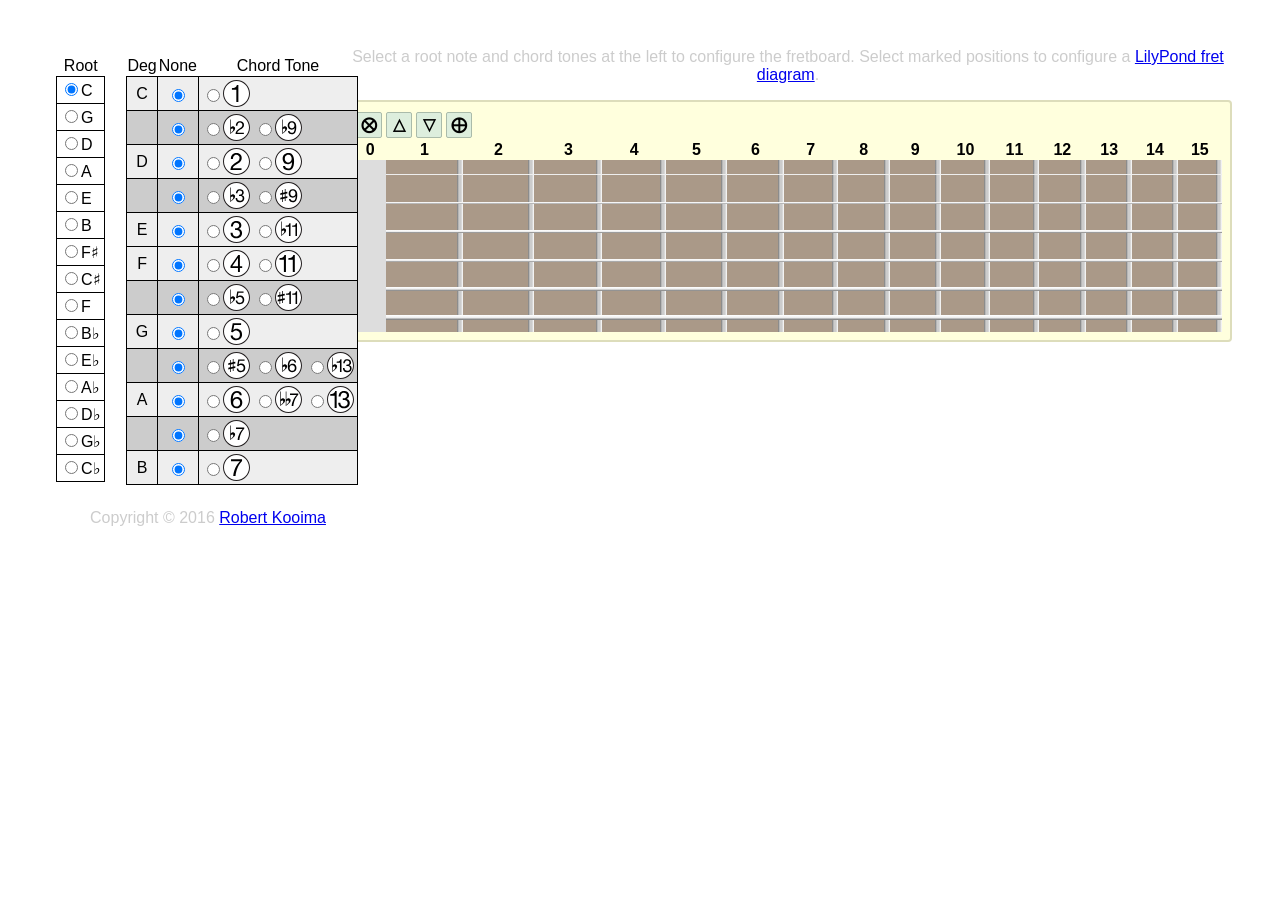
==== chord.html @ e57bc482 "Feature complete for now" ====
<html>
	<head>
		<style>
			.center {
				margin: 0 auto;
			}
			.hidden {
				display: none;
			}
			body {
				margin: 3em;
				font-family: Arial;
			}

			#configuration {
				position: fixed;
				width: 25%;
			}
			#content {
				margin-left: 25%;
				width: 75%;
			}

			span.control {
				display: inline-block;
				border-radius: 2px;
				border: 1px solid #ABA;
				background: #DED;
				width: 1.5em;
				line-height: 1.5em;
				text-align: center;
				vertical-align: middle;
				cursor: pointer;
				margin: 2px;
				font-weight: bold;
			}
			span.control:hover {
				background: #DFD;
			}
			div.item {
				margin-top: 1em;
				margin-bottom: 1em;
				padding: 8px;
			}
			div.unselected {
				border: 2px solid white;
				border-radius: 4px;
			}
			div.unselected:hover {
				background: #FFE;
			}
			div.selected {
				border: 2px solid #DDB;
				border-radius: 4px;
				background: #FFD;
			}

			/* Rote selection menu */

			table.rootmenu {
				display: inline-block;
				vertical-align: top;
				border-collapse: collapse;
				margin: 0.5em;
			}
			table.rootmenu th {
				font-weight: normal;
			}

			table.rootmenu td {
				border: 1px solid black;
				padding: 3px;
			}

			/* Tone selection menu */

			table.tonemenu {
				display: inline-block;
				vertical-align: top;
				border-collapse: collapse;
				margin: 0.5em;
			}
			table.tonemenu th {
				font-weight: normal;
			}

			table.tonemenu tr:nth-child(2),
			table.tonemenu tr:nth-child(4),
			table.tonemenu tr:nth-child(6),
			table.tonemenu tr:nth-child(7),
			table.tonemenu tr:nth-child(9),
			table.tonemenu tr:nth-child(11),
			table.tonemenu tr:nth-child(13) {
				background-color: #EEE;
			}
			table.tonemenu tr:nth-child(3),
			table.tonemenu tr:nth-child(5),
			table.tonemenu tr:nth-child(8),
			table.tonemenu tr:nth-child(10),
			table.tonemenu tr:nth-child(12) {
				background-color: #CCC;
			}
			table.tonemenu td:first-child {
				text-align: center;
			}
			table.tonemenu td:nth-child(2) {
				text-align: center;
			}
			table.tonemenu td {
				border: 1px solid black;
				padding: 3px;
			}
			table.tonemenu input {
				vertical-align: middle;
			}
			table.tonemenu img {
				vertical-align: middle;
			}

			table.equal {
				table-layout: fixed;
				width: 100%;
			}
			table.equal td {
				border: 1px solid black;
				width: 2%;
				text-align: left;
				vertical-align: top;
			}
			table.equal input {
				vertical-align: middle;
			}
			table.equal img {
				vertical-align: middle;
			}
			table.fretboard {
				border-collapse: collapse;
			}
			table.fretboard tbody {
				background-color: #A98;
			}
			table.fretboard td.s0 { background-image: linear-gradient(to bottom, transparent, transparent 47%, #FFF 47%, #EEE 50%, #777 53%, transparent 53%), linear-gradient(to left, #FFF 0px, #CCC 2px, #CCC 4px, #777 6px, transparent 6px) }
			table.fretboard td.s1 { background-image: linear-gradient(to bottom, transparent, transparent 46%, #FFF 46%, #EEE 50%, #777 54%, transparent 54%), linear-gradient(to left, #FFF 0px, #CCC 2px, #CCC 4px, #777 6px, transparent 6px) }
			table.fretboard td.s2 { background-image: linear-gradient(to bottom, transparent, transparent 45%, #FFF 45%, #EEE 50%, #777 55%, transparent 55%), linear-gradient(to left, #FFF 0px, #CCC 2px, #CCC 4px, #777 6px, transparent 6px) }
			table.fretboard td.s3 { background-image: linear-gradient(to bottom, transparent, transparent 44%, #FFF 44%, #EEE 50%, #777 56%, transparent 56%), linear-gradient(to left, #FFF 0px, #CCC 2px, #CCC 4px, #777 6px, transparent 6px) }
			table.fretboard td.s4 { background-image: linear-gradient(to bottom, transparent, transparent 43%, #FFF 43%, #EEE 50%, #777 57%, transparent 57%), linear-gradient(to left, #FFF 0px, #CCC 2px, #CCC 4px, #777 6px, transparent 6px) }
			table.fretboard td.s5 { background-image: linear-gradient(to bottom, transparent, transparent 42%, #FFF 42%, #EEE 50%, #777 58%, transparent 58%), linear-gradient(to left, #FFF 0px, #CCC 2px, #CCC 4px, #777 6px, transparent 6px) }
			table.fretboard td.f00 { width: 0.5%; background-color: #DDD; background-image: none; }
			table.fretboard td.f01 { width: 4.7193% }
			table.fretboard td.f02 { width: 4.4544% }
			table.fretboard td.f03 { width: 4.2044% }
			table.fretboard td.f04 { width: 3.9685% }
			table.fretboard td.f05 { width: 3.7457% }
			table.fretboard td.f06 { width: 3.5355% }
			table.fretboard td.f07 { width: 3.3370% }
			table.fretboard td.f08 { width: 3.1498% }
			table.fretboard td.f09 { width: 2.9730% }
			table.fretboard td.f10 { width: 2.8061% }
			table.fretboard td.f11 { width: 2.6486% }
			table.fretboard td.f12 { width: 2.5000% }
			table.fretboard td.f13 { width: 2.3596% }
			table.fretboard td.f14 { width: 2.2272% }
			table.fretboard td.f15 { width: 2.1022% }
			table.fretboard div {
				float: right;
				min-width:  20pt;
				min-height: 20pt;
				text-align: center;
				vertical-align: center;
			}
			table.fretboard div.t1   { background-image: url("img/t1.svg");   }
			table.fretboard div.t2f  { background-image: url("img/t2f.svg");  }
			table.fretboard div.t2   { background-image: url("img/t2.svg");   }
			table.fretboard div.t3f  { background-image: url("img/t3f.svg");  }
			table.fretboard div.t3   { background-image: url("img/t3.svg");   }
			table.fretboard div.t4   { background-image: url("img/t4.svg");   }
			table.fretboard div.t5f  { background-image: url("img/t5f.svg");  }
			table.fretboard div.t5   { background-image: url("img/t5.svg");   }
			table.fretboard div.t5s  { background-image: url("img/t5s.svg");  }
			table.fretboard div.t6f  { background-image: url("img/t6f.svg");  }
			table.fretboard div.t6   { background-image: url("img/t6.svg");   }
			table.fretboard div.t7ff { background-image: url("img/t7ff.svg"); }
			table.fretboard div.t7f  { background-image: url("img/t7f.svg");  }
			table.fretboard div.t7   { background-image: url("img/t7.svg");   }
			table.fretboard div.t9f  { background-image: url("img/t9f.svg");  }
			table.fretboard div.t9   { background-image: url("img/t9.svg");   }
			table.fretboard div.t9s  { background-image: url("img/t9s.svg");  }
			table.fretboard div.t11f { background-image: url("img/t11f.svg"); }
			table.fretboard div.t11  { background-image: url("img/t11.svg");  }
			table.fretboard div.t11s { background-image: url("img/t11s.svg"); }
			table.fretboard div.t13f { background-image: url("img/t13f.svg"); }
			table.fretboard div.t13  { background-image: url("img/t13.svg");  }

			table.fretboard div.marked { content: url("img/mark.svg"); }

			.diagram {
				font-family: monospace;
				font-size: 100%;
				color: #888;
				margin-left: 1em;
			}
			.note {
				text-align: center;
				color: #CCC;
			}
		</style>
	</head>
	<body onload="init()">
		<div id="configuration">
			<table class="rootmenu">
				<tr><th>Root</th></tr>
				<tr><td><input type="radio" id="c"  onchange="changeRoot('c' )" name="root" checked>C</td></tr>
				<tr><td><input type="radio" id="g"  onchange="changeRoot('g' )" name="root">G</td></tr>
				<tr><td><input type="radio" id="d"  onchange="changeRoot('d' )" name="root">D</td></tr>
				<tr><td><input type="radio" id="a"  onchange="changeRoot('a' )" name="root">A</td></tr>
				<tr><td><input type="radio" id="e"  onchange="changeRoot('e' )" name="root">E</td></tr>
				<tr><td><input type="radio" id="b"  onchange="changeRoot('b' )" name="root">B</td></tr>
				<tr><td><input type="radio" id="fs" onchange="changeRoot('fs')" name="root">F&sharp;</td></tr>
				<tr><td><input type="radio" id="cs" onchange="changeRoot('cs')" name="root">C&sharp;</td></tr>
				<tr><td><input type="radio" id="f"  onchange="changeRoot('f' )" name="root">F</td></tr>
				<tr><td><input type="radio" id="bf" onchange="changeRoot('bf')" name="root">B&flat;</td></tr>
				<tr><td><input type="radio" id="ef" onchange="changeRoot('ef')" name="root">E&flat;</td></tr>
				<tr><td><input type="radio" id="af" onchange="changeRoot('af')" name="root">A&flat;</td></tr>
				<tr><td><input type="radio" id="df" onchange="changeRoot('df')" name="root">D&flat;</td></tr>
				<tr><td><input type="radio" id="gf" onchange="changeRoot('gf')" name="root">G&flat;</td></tr>
				<tr><td><input type="radio" id="cf" onchange="changeRoot('cf')" name="root">C&flat;</td></tr>
			</table>
			<table class="tonemenu">
				<tr>
					<th>Deg</th>
					<th>None</th>
					<th>Chord Tone</th>
				</tr>
				<tr>
					<td id="degree1">C</td>
					<td>
						<span><input type="radio" id="n0"   onchange="changeTone(0, undefined)" name="tone0" checked></span>
					</td>
					<td>
						<span><input type="radio" id="t1"   onchange="changeTone(0, 't1'   )" name="tone0"><img src="img/t1.svg"></span>
					</td>
				</tr>
				<tr>
					<td></td>
					<td>
						<span><input type="radio" id="n1"   onchange="changeTone(1, undefined)" name="tone1" checked></span>
					</td>
					<td>
						<span><input type="radio" id="t2f"  onchange="changeTone(1, 't2f'  )" name="tone1"><img src="img/t2f.svg"></span>
						<span><input type="radio" id="t9f"  onchange="changeTone(1, 't9f'  )" name="tone1"><img src="img/t9f.svg"></span>
					</td>
				</tr>
				<tr>
					<td id="degree2">D</td>
					<td>
						<span><input type="radio" id="n2"   onchange="changeTone(2, undefined)" name="tone2" checked></span>
					</td>
					<td>
						<span><input type="radio" id="t2"   onchange="changeTone(2, 't2'   )" name="tone2"><img src="img/t2.svg"></span>
						<span><input type="radio" id="t9"   onchange="changeTone(2, 't9'   )" name="tone2"><img src="img/t9.svg"></span>
					</td>
				</tr>
				<tr>
					<td></td>
					<td>
						<span><input type="radio" id="n3"   onchange="changeTone(3, undefined)" name="tone3" checked></span>
					</td>
					<td>
						<span><input type="radio" id="t3f"  onchange="changeTone(3, 't3f'  )" name="tone3"><img src="img/t3f.svg"></span>
						<span><input type="radio" id="t9s"  onchange="changeTone(3, 't9s'  )" name="tone3"><img src="img/t9s.svg"></span>
					</td>
				</tr>
				<tr>
					<td id="degree3">E</td>
					<td>
						<span><input type="radio" id="n4"   onchange="changeTone(4, undefined)" name="tone4" checked></span>
					</td>
					<td>
						<span><input type="radio" id="t3"   onchange="changeTone(4, 't3'   )" name="tone4"><img src="img/t3.svg"></span>
						<span><input type="radio" id="t11f" onchange="changeTone(4, 't11f' )" name="tone4"><img src="img/t11f.svg"></span>
					</td>
				</tr>
				<tr>
					<td id="degree4">F</td>
					<td>
						<span><input type="radio" id="n5"   onchange="changeTone(5, undefined)" name="tone5" checked></span>
					</td>
					<td>
						<span><input type="radio" id="t4"   onchange="changeTone(5, 't4'   )" name="tone5"><img src="img/t4.svg"></span>
						<span><input type="radio" id="t11"  onchange="changeTone(5, 't11'  )" name="tone5"><img src="img/t11.svg"></span>
					</td>
				</tr>
				<tr>
					<td></td>
					<td>
						<span><input type="radio" id="n6"   onchange="changeTone(6, undefined)" name="tone6" checked></span>
					</td>
					<td>
						<span><input type="radio" id="t5f"  onchange="changeTone(6, 't5f'  )" name="tone6"><img src="img/t5f.svg"></span>
						<span><input type="radio" id="t11s" onchange="changeTone(6, 't11s' )" name="tone6"><img src="img/t11s.svg"></span>
					</td>
				</tr>
				<tr>
					<td id="degree5">G</td>
					<td>
						<span><input type="radio" id="n7"   onchange="changeTone(7, undefined)" name="tone7" checked></span>
					</td>
					<td>
						<span><input type="radio" id="t5"   onchange="changeTone(7, 't5'   )" name="tone7"><img src="img/t5.svg"></span>
					</td>
				</tr>
				<tr>
					<td></td>
					<td>
						<span><input type="radio" id="n8"   onchange="changeTone(8, undefined)" name="tone8" checked></span>
					</td>
					<td>
						<span><input type="radio" id="t5s"  onchange="changeTone(8, 't5s'  )" name="tone8"><img src="img/t5s.svg"></span>
						<span><input type="radio" id="t6f"  onchange="changeTone(8, 't6f'  )" name="tone8"><img src="img/t6f.svg"></span>
						<span><input type="radio" id="t13f" onchange="changeTone(8, 't13f' )" name="tone8"><img src="img/t13f.svg"></span>
					</td>
				</tr>
				<tr>
					<td id="degree6">A</td>
					<td>
						<span><input type="radio" id="n9"   onchange="changeTone(9, undefined)" name="tone9" checked></span>
					</td>
					<td>
						<span><input type="radio" id="t6"   onchange="changeTone(9, 't6'   )" name="tone9"><img src="img/t6.svg"></span>
						<span><input type="radio" id="t7ff" onchange="changeTone(9, 't7ff' )" name="tone9"><img src="img/t7ff.svg"></span>
						<span><input type="radio" id="t13"  onchange="changeTone(9, 't13'  )" name="tone9"><img src="img/t13.svg"></span>
					</td>
				</tr>
				<tr>
					<td></td>
					<td>
						<span><input type="radio" id="n10"  onchange="changeTone(10, undefined)" name="tone10" checked></span>
					</td>
					<td>
						<span><input type="radio" id="t7f"  onchange="changeTone(10, 't7f'  )" name="tone10"><img src="img/t7f.svg"></span>
					</td>
				</tr>
				<tr>
					<td id="degree7">B</td>
					<td>
						<span><input type="radio" id="n11"  onchange="changeTone(11, undefined)" name="tone11" checked></span>
					</td>
					<td>
						<span><input type="radio" id="t7"   onchange="changeTone(11, 't7'   )" name="tone11"><img src="img/t7.svg"></span>
					</td>
				</tr>
			</table>
			<p class="note">Copyright &copy; 2016 <a href="http://kooima.net">Robert Kooima</a></p>
		</div>
		<div id="content">
			<p class="note">Select a root note and chord tones at the left to configure the fretboard. Select marked positions to configure a <a href="http://lilypond.org/doc/v2.19/Documentation/notation/common-notation-for-fretted-strings#fret-diagram-markups">LilyPond fret diagram</a>.</p>
		</div>

		<script>

			var currentFretboard = undefined;

			var pitch = {
				'cf' : 11, 'c' :  0, 'cs' :  1,
				'df' :  1, 'd' :  2, 'ds' :  3,
				'ef' :  3, 'e' :  4, 'es' :  5,
				'ff' :  4, 'f' :  5, 'fs' :  6,
				'gf' :  6, 'g' :  7, 'gs' :  8,
				'af' :  8, 'a' :  9, 'as' : 10,
				'bf' : 10, 'b' : 11, 'bs' : 12,
			};

			var html = {
				'cf' : "C&flat;",
				'c'  : "C",
				'cs' : "C&sharp;",
				'df' : "D&flat;",
				'd'  : "D",
				'ds' : "D&sharp;",
				'ef' : "E&flat;",
				'e'  : "E",
				'es' : "E&sharp;",
				'ff' : "F&flat;",
				'f'  : "F",
				'fs' : "F&sharp;",
				'gf' : "G&flat;",
				'g'  : "G",
				'gs' : "G&sharp;",
				'af' : "A&flat;",
				'a'  : "A",
				'as' : "A&sharp;",
				'bf' : "B&flat;",
				'b'  : "B",
				'bs' : "B&sharp;",
			};

			var key = {
				'c'  : [ 'c',  'd',  'e',  'f',  'g',  'a',  'b'  ],

				'g'  : [ 'g',  'a',  'b',  'c',  'd',  'e',  'fs' ],
				'd'  : [ 'd',  'e',  'fs', 'g',  'a',  'b',  'cs' ],
				'a'  : [ 'a',  'b',  'cs', 'd',  'e',  'fs', 'gs' ],
				'e'  : [ 'e',  'fs', 'gs', 'a',  'b',  'cs', 'ds' ],
				'b'  : [ 'b',  'cs', 'ds', 'e',  'fs', 'gs', 'as' ],
				'fs' : [ 'fs', 'gs', 'as', 'b',  'cs', 'ds', 'es' ],
				'cs' : [ 'cs', 'ds', 'es', 'fs', 'gs', 'as', 'bs' ],

				'f'  : [ 'f',  'g',  'a',  'bf', 'c',  'd',  'e'  ],
				'bf' : [ 'bf', 'c',  'd',  'ef', 'f',  'g',  'a'  ],
				'ef' : [ 'ef', 'f',  'g',  'af', 'bf', 'c',  'd'  ],
				'af' : [ 'af', 'bf', 'c',  'df', 'ef', 'f',  'g'  ],
				'df' : [ 'df', 'ef', 'f',  'gf', 'af', 'bf', 'c'  ],
				'gf' : [ 'gf', 'af', 'bf', 'cf', 'df', 'ef', 'f'  ],
				'cf' : [ 'cf', 'df', 'ef', 'ff', 'gf', 'af', 'bf' ],

			}

			var tone = {
				't1'  : { degree: 0, offset:  0 },
				't2f' : { degree: 1, offset: -1 },
				't2'  : { degree: 1, offset:  0 },
				't3f' : { degree: 2, offset: -1 },
				't3'  : { degree: 2, offset:  0 },
				't4'  : { degree: 3, offset:  0 },
				't5f' : { degree: 4, offset: -1 },
				't5'  : { degree: 4, offset:  0 },
				't5s' : { degree: 4, offset: +1 },
				't6f' : { degree: 5, offset: -1 },
				't6'  : { degree: 5, offset:  0 },
				't7ff': { degree: 6, offset: -2 },
				't7f' : { degree: 6, offset: -1 },
				't7'  : { degree: 6, offset:  0 },
				't9f' : { degree: 1, offset: -1 },
				't9'  : { degree: 1, offset:  0 },
				't9s' : { degree: 1, offset: +1 },
				't11f': { degree: 3, offset: -1 },
				't11' : { degree: 3, offset:  0 },
				't11s': { degree: 3, offset: +1 },
				't13f': { degree: 5, offset: -1 },
				't13' : { degree: 5, offset:  0 },
			}

			degreeElement   = [[], [], [], [], [], [], []];

			function init() {

				// Gather frequently used elements.

				degreeElement[0] = document.getElementById('degree1');
				degreeElement[1] = document.getElementById('degree2');
				degreeElement[2] = document.getElementById('degree3');
				degreeElement[3] = document.getElementById('degree4');
				degreeElement[4] = document.getElementById('degree5');
				degreeElement[5] = document.getElementById('degree6');
				degreeElement[6] = document.getElementById('degree7');

				// Instantiate an initial fretboard.

				selectFretboard(new Fretboard());
			}

			// Return the pitch (0-11) at string s (0-5) fret f.

			function pitchAtPosition(s, f) {
				if (s == 0) { s = s + 1; f = f + 5; }
				if (s == 1) { s = s + 1; f = f + 4; }
				if (s == 2) { s = s + 1; f = f + 5; }
				if (s == 3) { s = s + 1; f = f + 5; }
				if (s == 4) { s = s + 1; f = f + 5; }

				return (f + 4) % 12;
			}

			// Return the octave at string s (0-5) fret f.

			function octaveAtPosition(s, f) {
				if (s == 0) { s = s + 1; f = f + 5; }
				if (s == 1) { s = s + 1; f = f + 4; }
				if (s == 2) { s = s + 1; f = f + 5; }
				if (s == 3) { s = s + 1; f = f + 5; }
				if (s == 4) { s = s + 1; f = f + 5; }

				return 4 + Math.floor((f - 8) / 12);
			}

			// Return the className of the element at string s (0-5) fret f.

			function classAtPosition(s, f) {
				if (f < 10) return 's' + s.toString() + ' f0' + f.toString();
				else        return 's' + s.toString() + ' f'  + f.toString();
			}

			// Convert an octave number to the appropriate LilyPond syntax.

			function getLilyPondOctave(o) {
				if (o === 3) return ",";
				if (o === 4) return "";
				if (o === 5) return "'";
				if (o === 6) return "''";
			}

			// Convert an accidental number to the appropriate LilyPond syntax.

			function getLilyPondAccidental(a) {
				if (a === +1) return 's';
				if (a ===  0) return '';
				if (a === -1) return 'f';
				if (a === -2) return 'ff';
			}

			// Simplify a LilyPond accidental string.

			function simplifyLilyPondAccidental(s) {
				if (s.match('sf'))
					return simplifyLilyPondAccidental(s.replace('sf', ''));
				if (s.match('fs'))
					return simplifyLilyPondAccidental(s.replace('fs', ''));
				return s;
			}

			// Construct a fretboard.

			function Fretboard(that) {
				this.maxFret     = 16;
				this.currentTone = [];
				this.currentMark = [];

				// Initialize the current state.

				this.currentRoot = 'c';

				for (var i = 0; i < 22; i++)
					this.currentTone[i] = undefined;

				for (var i = 0; i < 6; i++)
					this.currentMark[i] = undefined;

				// Frequently accessed DOM elements.

				this.positionElement = [[], [], [], [], [], []];
				this.pitchElement    = [[], [], [], [], [], [],
									    [], [], [], [], [], []];

				// Initalize the DOM for this fretboard.

				this.buildDocument();
				this.update();

				// Add the new fretboard to the document.

				if (that)
					document.getElementById("content").insertBefore(this.item, that);
				else
					document.getElementById("content").appendChild(this.item);
			}

			// Build the fretboard table.

			Fretboard.prototype.buildDocument = function() {
				var that = this;

				var item  = document.createElement('div');
				var table = document.createElement('table');
				var thead = document.createElement('thead');
				var tbody = document.createElement('tbody');
				var heading = document.createElement('div');
				var insert  = document.createElement('span');
				var moveup = document.createElement('span');
				var movedn = document.createElement('span');
				var remove = document.createElement('span');
				var diagram = document.createElement('span');

				heading.appendChild(remove);
				heading.appendChild(moveup);
				heading.appendChild(movedn);
				heading.appendChild(insert);
				heading.appendChild(diagram);

				insert.innerHTML = '&xoplus;';
				remove.innerHTML = '&xotime;';
				moveup.innerHTML = '&xutri;';
				movedn.innerHTML = '&xdtri;';

				insert.title = 'Add Fretboard';
				remove.title = 'Delete Fretboard';
				moveup.title = 'Move Up';
				movedn.title = 'Move Down';

				insert.className = 'control';
				remove.className = 'control';
				moveup.className = 'control';
				movedn.className = 'control';
				heading.className = 'controlpanel';

				insert.addEventListener('click', function () { that.insert(); });
				remove.addEventListener('click', function () { that.remove(); });
				moveup.addEventListener('click', function () { that.moveup(); });
				movedn.addEventListener('click', function () { that.movedn(); });

				item.appendChild(heading);
				item.appendChild(table);
				item.className = 'item';

				table.className = "fretboard";

				var tr = document.createElement('tr');

				table.appendChild(thead);
				table.appendChild(tbody);
				thead.appendChild(tr);

				for (var f = 0; f < this.maxFret; f++) {
					var th = document.createElement('th');
					th.textContent = f;
					tr.appendChild(th);
				}

				for (var s = 0; s < 6; s++)
				{
					var tr = document.createElement('tr');

					tbody.appendChild(tr);

					for (var f = 0; f < this.maxFret; f++) {
						var td  = document.createElement('td');
						var div = document.createElement('div');

						this.positionElement[s][f] = div;
						this.pitchElement[pitchAtPosition(s, f)].push(div);

						div.addEventListener('click', makeNoteToggler(this, s, f));

						td.className = classAtPosition(s, f);

						td.appendChild(div);
						tr.appendChild(td);
					}
				}

				this.diagram = diagram;
				this.diagram.className = "diagram";

				this.item = item;
				this.item.addEventListener('click', function() {
					selectFretboard(that);
				})
			}

			// Null the className on all position elements.

			Fretboard.prototype.clearClassNames = function() {
				for (var s = 0; s < 6; s++)
					for (var f = 0; f < this.maxFret; f++)
						this.positionElement[s][f].className = "";
			}

			// Set the class on the marked positions. Remove invalid marks.

			Fretboard.prototype.setMarks = function() {
				for (var s = 0; s < 6; s++) {
					if (typeof this.currentMark[s] === 'number') {
						var e = this.positionElement[s][this.currentMark[s]];

						if (e.className)
							e.className += ' marked';
						else
							this.currentMark[s] = 'undefined';
					}
				}
			}

			// Set the classes on all position elements to show the selection.

			Fretboard.prototype.setPositions = function() {

				for (var i = 0; i < 12; i++)
				{
					var t = this.currentTone[i];
					if (t)
					{
						var d = tone[t].degree;
						var a = tone[t].offset;
						var k = (pitch[key[this.currentRoot][d]] + a) % 12;

						for (var j = 0; j < this.pitchElement[k].length; j++)
							this.pitchElement[k][j].className = t;
					}
				}
			}

			// Compute the LilyPond diagram for the current selection.

			Fretboard.prototype.setDiagram = function() {
				var chord   = [];
				var diagram = [];

				for (var s = 6 - 1; s >= 0; s--) {
					if (typeof this.currentMark[s] === 'number') {
						var e = this.positionElement[s][this.currentMark[s]];
						var t = e.className.split(' ')[0];
						var d = tone[t].degree;
						var a = tone[t].offset;
						var o = octaveAtPosition(s, this.currentMark[s]);

						var n = key[this.currentRoot][d][0];
						var f = key[this.currentRoot][d].substring(1);

						chord.push(n + simplifyLilyPondAccidental(f + getLilyPondAccidental(a)) + getLilyPondOctave(o));

						if (this.currentMark[s] > 0)
							diagram.push(this.currentMark[s] + ';');
						else
							diagram.push('o' + ';');
					} else
						diagram.push('x;');
				}

				if (chord.length > 0)
					this.diagram.textContent = '<' + chord.join(' ') + '>'
				                             + '1^\\markup { \\fret-diagram-terse #"' + diagram.join('') + '" }'

			}

			// Insert a new fretboard after this one.

			Fretboard.prototype.insert = function() {
				selectFretboard(new Fretboard(this.item.nextSibling));
			}

			// Remove the fretboard (if it's not the only one left).

			Fretboard.prototype.remove = function() {
				if (document.getElementsByClassName("item").length > 1)
					this.item.remove();
			}

			// Shift the fretboard up in the document order.

			Fretboard.prototype.moveup = function() {
				var curr = this.item;
				var prev = this.item.previousSibling;

				if (prev && prev.tagName === 'DIV')
					document.getElementById("content").insertBefore(curr, prev);
			}

			// Shift the fretboard down in the document order.

			Fretboard.prototype.movedn = function() {
				var curr = this.item;
				var next = this.item.nextSibling;

				if (next && next.tagName === 'DIV')
					document.getElementById("content").insertBefore(next, curr);
			}

			// Update the DOM to reflect the current state.

			Fretboard.prototype.update = function() {
				this.clearClassNames();
				this.setPositions();
				this.setMarks();
				this.setDiagram();
			}

			// Toggle the mark on a position.

			Fretboard.prototype.toggleNote = function(s, f) {
				if (this.positionElement[s][f].className.length > 0) {
					if (this.currentMark[s] == f)
						this.currentMark[s] = undefined;
					else
						this.currentMark[s] = f;
					this.update();
				}
			}

			// Return an event handler closing toggleNote over its arguments.

			function makeNoteToggler(fretboard, s, f) {
				return function (event) {
					fretboard.toggleNote(s, f);
				}
			}

			// Select a root note.

			function changeRoot(id) {
				currentFretboard.currentRoot = id;
				currentFretboard.update();

				// Relabel the tone menu for the selected key.

				for (var d = 0; d < 7; d++)
					degreeElement[d].innerHTML = html[key[id][d]];

			}

			// Select a chord tone.

			function changeTone(i, id) {
				currentFretboard.currentTone[i] = id;
				currentFretboard.update();
			}

			// Change the current fretboard to the given fretboard.

			function selectFretboard(fb) {

				// Add the current fretboard to the unselected class.

				if (currentFretboard)
					currentFretboard.item.className = "item unselected";

				// Add the new fretboard to the selected class.

				currentFretboard = fb;
				currentFretboard.item.className = "item selected";

				// Reset the tone menu.

				document.getElementById('n0' ).checked = true;
				document.getElementById('n1' ).checked = true;
				document.getElementById('n2' ).checked = true;
				document.getElementById('n3' ).checked = true;
				document.getElementById('n4' ).checked = true;
				document.getElementById('n5' ).checked = true;
				document.getElementById('n6' ).checked = true;
				document.getElementById('n7' ).checked = true;
				document.getElementById('n8' ).checked = true;
				document.getElementById('n9' ).checked = true;
				document.getElementById('n10').checked = true;
				document.getElementById('n11').checked = true;

				// Set the tone menu to match the new fretboard.

				for (var i = 0; i < 12; i++)
					if (currentFretboard.currentTone[i])
						document.getElementById(currentFretboard.currentTone[i]).checked = true;

				// Set the root menu to match the new fretboard.

				document.getElementById(currentFretboard.currentRoot).checked = true;
			}
		</script>
	</body>
</html>
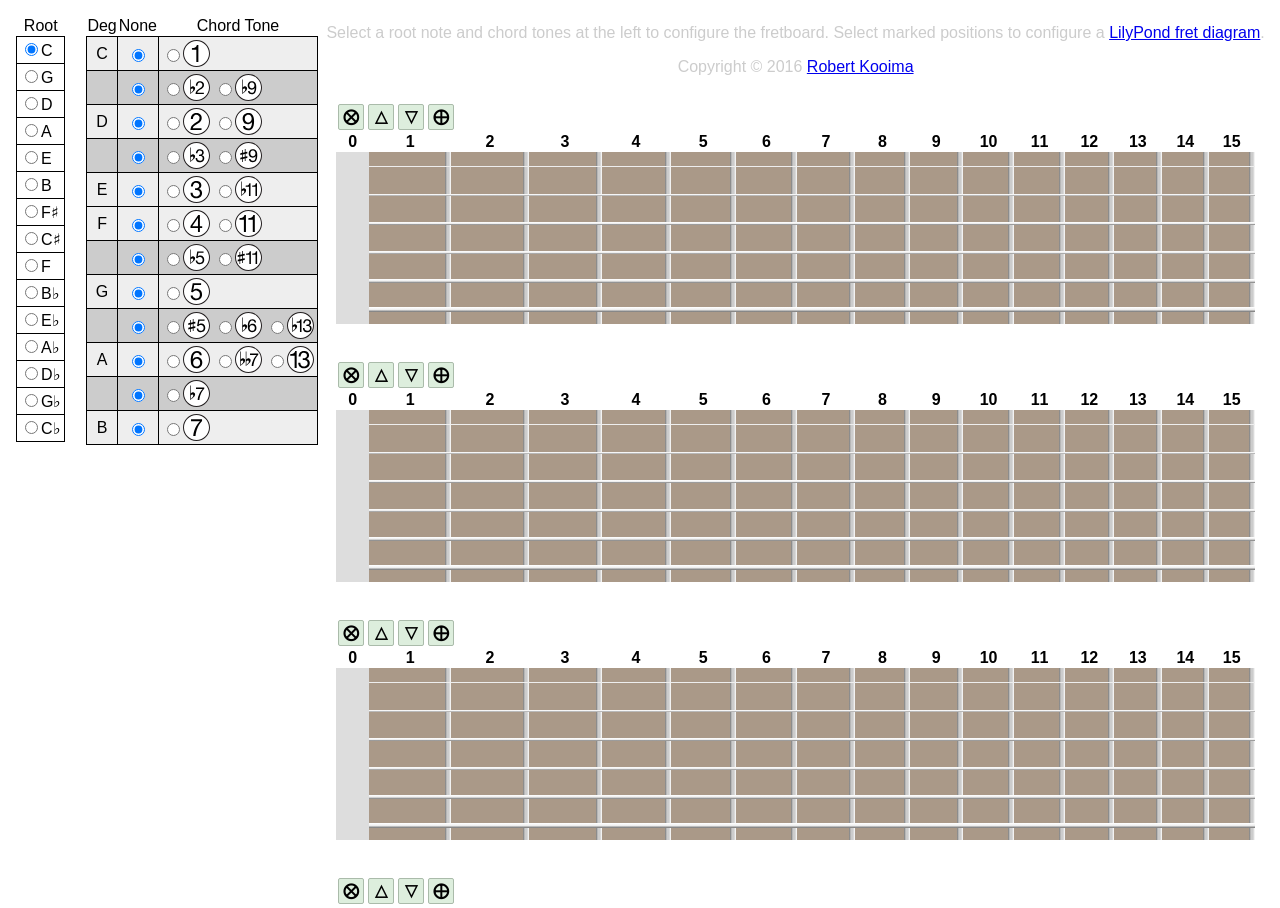
==== commit 6cd8162d: "Flex layout" ====
--- a/chord.html
+++ b/chord.html
@@ -1,42 +1,82 @@
+<!DOCTYPE HTML PUBLIC "-//W3C//DTD HTML 4.01//EN" "http://www.w3.org/TR/html4/strict.dtd">
+<meta charset="utf-8">
+
+<!-- Copyright (c) 2016 Robert Kooima
+
+Permission is hereby granted, free of charge, to any person obtaining a
+copy of this software and associated documentation files (the "Software"),
+to deal in the Software without restriction, including without limitation
+the rights to use, copy, modify, merge, publish, distribute, sublicense,
+and/or sell copies of the Software, and to permit persons to whom the
+Software is furnished to do so, subject to the following conditions:
+
+The above copyright notice and this permission notice shall be included in
+all copies or substantial portions of the Software.
+
+THE SOFTWARE IS PROVIDED "AS IS", WITHOUT WARRANTY OF ANY KIND, EXPRESS OR
+IMPLIED, INCLUDING BUT NOT LIMITED TO THE WARRANTIES OF MERCHANTABILITY,
+FITNESS FOR A PARTICULAR PURPOSE AND NONINFRINGEMENT. IN NO EVENT SHALL
+THE AUTHORS OR COPYRIGHT HOLDERS BE LIABLE FOR ANY CLAIM, DAMAGES OR OTHER
+LIABILITY, WHETHER IN AN ACTION OF CONTRACT, TORT OR OTHERWISE, ARISING
+FROM, OUT OF OR IN CONNECTION WITH THE SOFTWARE OR THE USE OR OTHER
+DEALINGS IN THE SOFTWARE. -->
+
 <html>
 	<head>
 		<style>
-			.center {
-				margin: 0 auto;
-			}
-			.hidden {
-				display: none;
+			/* Top-level structure */
+
+			html {
+				height: 100%;
 			}
 			body {
-				margin: 3em;
+				height: 100%;
 				font-family: Arial;
 			}
-
+			#layout {
+				height: 100%;
+				display: flex;
+				flex-direction: row;
+				overflow: hidden;
+			}
 			#configuration {
-				position: fixed;
-				width: 25%;
+				flex-shrink: 0;
 			}
 			#content {
-				margin-left: 25%;
-				width: 75%;
-			}
+				overflow: scroll;
+			}
+
+			/* Controls */
 
 			span.control {
 				display: inline-block;
+				margin: 2px;
+				border: 1px solid #ABA;
 				border-radius: 2px;
-				border: 1px solid #ABA;
 				background: #DED;
 				width: 1.5em;
 				line-height: 1.5em;
 				text-align: center;
+				font-weight: bold;
 				vertical-align: middle;
 				cursor: pointer;
-				margin: 2px;
-				font-weight: bold;
 			}
 			span.control:hover {
 				background: #DFD;
 			}
+			span.diagram {
+				font-family: monospace;
+				font-size: 100%;
+				color: #888;
+				margin-left: 1em;
+			}
+			p.note {
+				text-align: center;
+				color: #CCC;
+			}
+
+			/* Content list items */
+
 			div.item {
 				margin-top: 1em;
 				margin-bottom: 1em;
@@ -55,7 +95,7 @@
 				background: #FFD;
 			}
 
-			/* Rote selection menu */
+			/* Root selection menu */
 
 			table.rootmenu {
 				display: inline-block;
@@ -117,22 +157,8 @@
 				vertical-align: middle;
 			}
 
-			table.equal {
-				table-layout: fixed;
-				width: 100%;
-			}
-			table.equal td {
-				border: 1px solid black;
-				width: 2%;
-				text-align: left;
-				vertical-align: top;
-			}
-			table.equal input {
-				vertical-align: middle;
-			}
-			table.equal img {
-				vertical-align: middle;
-			}
+			/* Fretboard table */
+
 			table.fretboard {
 				border-collapse: collapse;
 			}
@@ -161,6 +187,9 @@
 			table.fretboard td.f13 { width: 2.3596% }
 			table.fretboard td.f14 { width: 2.2272% }
 			table.fretboard td.f15 { width: 2.1022% }
+
+			/* Fretboard markers */
+
 			table.fretboard div {
 				float: right;
 				min-width:  20pt;
@@ -193,167 +222,159 @@
 
 			table.fretboard div.marked { content: url("img/mark.svg"); }
 
-			.diagram {
-				font-family: monospace;
-				font-size: 100%;
-				color: #888;
-				margin-left: 1em;
-			}
-			.note {
-				text-align: center;
-				color: #CCC;
-			}
 		</style>
 	</head>
 	<body onload="init()">
-		<div id="configuration">
-			<table class="rootmenu">
-				<tr><th>Root</th></tr>
-				<tr><td><input type="radio" id="c"  onchange="changeRoot('c' )" name="root" checked>C</td></tr>
-				<tr><td><input type="radio" id="g"  onchange="changeRoot('g' )" name="root">G</td></tr>
-				<tr><td><input type="radio" id="d"  onchange="changeRoot('d' )" name="root">D</td></tr>
-				<tr><td><input type="radio" id="a"  onchange="changeRoot('a' )" name="root">A</td></tr>
-				<tr><td><input type="radio" id="e"  onchange="changeRoot('e' )" name="root">E</td></tr>
-				<tr><td><input type="radio" id="b"  onchange="changeRoot('b' )" name="root">B</td></tr>
-				<tr><td><input type="radio" id="fs" onchange="changeRoot('fs')" name="root">F&sharp;</td></tr>
-				<tr><td><input type="radio" id="cs" onchange="changeRoot('cs')" name="root">C&sharp;</td></tr>
-				<tr><td><input type="radio" id="f"  onchange="changeRoot('f' )" name="root">F</td></tr>
-				<tr><td><input type="radio" id="bf" onchange="changeRoot('bf')" name="root">B&flat;</td></tr>
-				<tr><td><input type="radio" id="ef" onchange="changeRoot('ef')" name="root">E&flat;</td></tr>
-				<tr><td><input type="radio" id="af" onchange="changeRoot('af')" name="root">A&flat;</td></tr>
-				<tr><td><input type="radio" id="df" onchange="changeRoot('df')" name="root">D&flat;</td></tr>
-				<tr><td><input type="radio" id="gf" onchange="changeRoot('gf')" name="root">G&flat;</td></tr>
-				<tr><td><input type="radio" id="cf" onchange="changeRoot('cf')" name="root">C&flat;</td></tr>
-			</table>
-			<table class="tonemenu">
-				<tr>
-					<th>Deg</th>
-					<th>None</th>
-					<th>Chord Tone</th>
-				</tr>
-				<tr>
-					<td id="degree1">C</td>
-					<td>
-						<span><input type="radio" id="n0"   onchange="changeTone(0, undefined)" name="tone0" checked></span>
-					</td>
-					<td>
-						<span><input type="radio" id="t1"   onchange="changeTone(0, 't1'   )" name="tone0"><img src="img/t1.svg"></span>
-					</td>
-				</tr>
-				<tr>
-					<td></td>
-					<td>
-						<span><input type="radio" id="n1"   onchange="changeTone(1, undefined)" name="tone1" checked></span>
-					</td>
-					<td>
-						<span><input type="radio" id="t2f"  onchange="changeTone(1, 't2f'  )" name="tone1"><img src="img/t2f.svg"></span>
-						<span><input type="radio" id="t9f"  onchange="changeTone(1, 't9f'  )" name="tone1"><img src="img/t9f.svg"></span>
-					</td>
-				</tr>
-				<tr>
-					<td id="degree2">D</td>
-					<td>
-						<span><input type="radio" id="n2"   onchange="changeTone(2, undefined)" name="tone2" checked></span>
-					</td>
-					<td>
-						<span><input type="radio" id="t2"   onchange="changeTone(2, 't2'   )" name="tone2"><img src="img/t2.svg"></span>
-						<span><input type="radio" id="t9"   onchange="changeTone(2, 't9'   )" name="tone2"><img src="img/t9.svg"></span>
-					</td>
-				</tr>
-				<tr>
-					<td></td>
-					<td>
-						<span><input type="radio" id="n3"   onchange="changeTone(3, undefined)" name="tone3" checked></span>
-					</td>
-					<td>
-						<span><input type="radio" id="t3f"  onchange="changeTone(3, 't3f'  )" name="tone3"><img src="img/t3f.svg"></span>
-						<span><input type="radio" id="t9s"  onchange="changeTone(3, 't9s'  )" name="tone3"><img src="img/t9s.svg"></span>
-					</td>
-				</tr>
-				<tr>
-					<td id="degree3">E</td>
-					<td>
-						<span><input type="radio" id="n4"   onchange="changeTone(4, undefined)" name="tone4" checked></span>
-					</td>
-					<td>
-						<span><input type="radio" id="t3"   onchange="changeTone(4, 't3'   )" name="tone4"><img src="img/t3.svg"></span>
-						<span><input type="radio" id="t11f" onchange="changeTone(4, 't11f' )" name="tone4"><img src="img/t11f.svg"></span>
-					</td>
-				</tr>
-				<tr>
-					<td id="degree4">F</td>
-					<td>
-						<span><input type="radio" id="n5"   onchange="changeTone(5, undefined)" name="tone5" checked></span>
-					</td>
-					<td>
-						<span><input type="radio" id="t4"   onchange="changeTone(5, 't4'   )" name="tone5"><img src="img/t4.svg"></span>
-						<span><input type="radio" id="t11"  onchange="changeTone(5, 't11'  )" name="tone5"><img src="img/t11.svg"></span>
-					</td>
-				</tr>
-				<tr>
-					<td></td>
-					<td>
-						<span><input type="radio" id="n6"   onchange="changeTone(6, undefined)" name="tone6" checked></span>
-					</td>
-					<td>
-						<span><input type="radio" id="t5f"  onchange="changeTone(6, 't5f'  )" name="tone6"><img src="img/t5f.svg"></span>
-						<span><input type="radio" id="t11s" onchange="changeTone(6, 't11s' )" name="tone6"><img src="img/t11s.svg"></span>
-					</td>
-				</tr>
-				<tr>
-					<td id="degree5">G</td>
-					<td>
-						<span><input type="radio" id="n7"   onchange="changeTone(7, undefined)" name="tone7" checked></span>
-					</td>
-					<td>
-						<span><input type="radio" id="t5"   onchange="changeTone(7, 't5'   )" name="tone7"><img src="img/t5.svg"></span>
-					</td>
-				</tr>
-				<tr>
-					<td></td>
-					<td>
-						<span><input type="radio" id="n8"   onchange="changeTone(8, undefined)" name="tone8" checked></span>
-					</td>
-					<td>
-						<span><input type="radio" id="t5s"  onchange="changeTone(8, 't5s'  )" name="tone8"><img src="img/t5s.svg"></span>
-						<span><input type="radio" id="t6f"  onchange="changeTone(8, 't6f'  )" name="tone8"><img src="img/t6f.svg"></span>
-						<span><input type="radio" id="t13f" onchange="changeTone(8, 't13f' )" name="tone8"><img src="img/t13f.svg"></span>
-					</td>
-				</tr>
-				<tr>
-					<td id="degree6">A</td>
-					<td>
-						<span><input type="radio" id="n9"   onchange="changeTone(9, undefined)" name="tone9" checked></span>
-					</td>
-					<td>
-						<span><input type="radio" id="t6"   onchange="changeTone(9, 't6'   )" name="tone9"><img src="img/t6.svg"></span>
-						<span><input type="radio" id="t7ff" onchange="changeTone(9, 't7ff' )" name="tone9"><img src="img/t7ff.svg"></span>
-						<span><input type="radio" id="t13"  onchange="changeTone(9, 't13'  )" name="tone9"><img src="img/t13.svg"></span>
-					</td>
-				</tr>
-				<tr>
-					<td></td>
-					<td>
-						<span><input type="radio" id="n10"  onchange="changeTone(10, undefined)" name="tone10" checked></span>
-					</td>
-					<td>
-						<span><input type="radio" id="t7f"  onchange="changeTone(10, 't7f'  )" name="tone10"><img src="img/t7f.svg"></span>
-					</td>
-				</tr>
-				<tr>
-					<td id="degree7">B</td>
-					<td>
-						<span><input type="radio" id="n11"  onchange="changeTone(11, undefined)" name="tone11" checked></span>
-					</td>
-					<td>
-						<span><input type="radio" id="t7"   onchange="changeTone(11, 't7'   )" name="tone11"><img src="img/t7.svg"></span>
-					</td>
-				</tr>
-			</table>
-			<p class="note">Copyright &copy; 2016 <a href="http://kooima.net">Robert Kooima</a></p>
-		</div>
-		<div id="content">
-			<p class="note">Select a root note and chord tones at the left to configure the fretboard. Select marked positions to configure a <a href="http://lilypond.org/doc/v2.19/Documentation/notation/common-notation-for-fretted-strings#fret-diagram-markups">LilyPond fret diagram</a>.</p>
+		<div id="layout">
+			<div id="configuration">
+				<table class="rootmenu">
+					<tr><th>Root</th></tr>
+					<tr><td><input type="radio" id="c"  onchange="changeRoot('c' )" name="root" checked>C</td></tr>
+					<tr><td><input type="radio" id="g"  onchange="changeRoot('g' )" name="root">G</td></tr>
+					<tr><td><input type="radio" id="d"  onchange="changeRoot('d' )" name="root">D</td></tr>
+					<tr><td><input type="radio" id="a"  onchange="changeRoot('a' )" name="root">A</td></tr>
+					<tr><td><input type="radio" id="e"  onchange="changeRoot('e' )" name="root">E</td></tr>
+					<tr><td><input type="radio" id="b"  onchange="changeRoot('b' )" name="root">B</td></tr>
+					<tr><td><input type="radio" id="fs" onchange="changeRoot('fs')" name="root">F&sharp;</td></tr>
+					<tr><td><input type="radio" id="cs" onchange="changeRoot('cs')" name="root">C&sharp;</td></tr>
+					<tr><td><input type="radio" id="f"  onchange="changeRoot('f' )" name="root">F</td></tr>
+					<tr><td><input type="radio" id="bf" onchange="changeRoot('bf')" name="root">B&flat;</td></tr>
+					<tr><td><input type="radio" id="ef" onchange="changeRoot('ef')" name="root">E&flat;</td></tr>
+					<tr><td><input type="radio" id="af" onchange="changeRoot('af')" name="root">A&flat;</td></tr>
+					<tr><td><input type="radio" id="df" onchange="changeRoot('df')" name="root">D&flat;</td></tr>
+					<tr><td><input type="radio" id="gf" onchange="changeRoot('gf')" name="root">G&flat;</td></tr>
+					<tr><td><input type="radio" id="cf" onchange="changeRoot('cf')" name="root">C&flat;</td></tr>
+				</table>
+				<table class="tonemenu">
+					<tr>
+						<th>Deg</th>
+						<th>None</th>
+						<th>Chord Tone</th>
+					</tr>
+					<tr>
+						<td id="degree1">C</td>
+						<td>
+							<span><input type="radio" id="n0"   onchange="changeTone(0, undefined)" name="tone0" checked></span>
+						</td>
+						<td>
+							<span><input type="radio" id="t1"   onchange="changeTone(0, 't1'   )" name="tone0"><img src="img/t1.svg"></span>
+						</td>
+					</tr>
+					<tr>
+						<td></td>
+						<td>
+							<span><input type="radio" id="n1"   onchange="changeTone(1, undefined)" name="tone1" checked></span>
+						</td>
+						<td>
+							<span><input type="radio" id="t2f"  onchange="changeTone(1, 't2f'  )" name="tone1"><img src="img/t2f.svg"></span>
+							<span><input type="radio" id="t9f"  onchange="changeTone(1, 't9f'  )" name="tone1"><img src="img/t9f.svg"></span>
+						</td>
+					</tr>
+					<tr>
+						<td id="degree2">D</td>
+						<td>
+							<span><input type="radio" id="n2"   onchange="changeTone(2, undefined)" name="tone2" checked></span>
+						</td>
+						<td>
+							<span><input type="radio" id="t2"   onchange="changeTone(2, 't2'   )" name="tone2"><img src="img/t2.svg"></span>
+							<span><input type="radio" id="t9"   onchange="changeTone(2, 't9'   )" name="tone2"><img src="img/t9.svg"></span>
+						</td>
+					</tr>
+					<tr>
+						<td></td>
+						<td>
+							<span><input type="radio" id="n3"   onchange="changeTone(3, undefined)" name="tone3" checked></span>
+						</td>
+						<td>
+							<span><input type="radio" id="t3f"  onchange="changeTone(3, 't3f'  )" name="tone3"><img src="img/t3f.svg"></span>
+							<span><input type="radio" id="t9s"  onchange="changeTone(3, 't9s'  )" name="tone3"><img src="img/t9s.svg"></span>
+						</td>
+					</tr>
+					<tr>
+						<td id="degree3">E</td>
+						<td>
+							<span><input type="radio" id="n4"   onchange="changeTone(4, undefined)" name="tone4" checked></span>
+						</td>
+						<td>
+							<span><input type="radio" id="t3"   onchange="changeTone(4, 't3'   )" name="tone4"><img src="img/t3.svg"></span>
+							<span><input type="radio" id="t11f" onchange="changeTone(4, 't11f' )" name="tone4"><img src="img/t11f.svg"></span>
+						</td>
+					</tr>
+					<tr>
+						<td id="degree4">F</td>
+						<td>
+							<span><input type="radio" id="n5"   onchange="changeTone(5, undefined)" name="tone5" checked></span>
+						</td>
+						<td>
+							<span><input type="radio" id="t4"   onchange="changeTone(5, 't4'   )" name="tone5"><img src="img/t4.svg"></span>
+							<span><input type="radio" id="t11"  onchange="changeTone(5, 't11'  )" name="tone5"><img src="img/t11.svg"></span>
+						</td>
+					</tr>
+					<tr>
+						<td></td>
+						<td>
+							<span><input type="radio" id="n6"   onchange="changeTone(6, undefined)" name="tone6" checked></span>
+						</td>
+						<td>
+							<span><input type="radio" id="t5f"  onchange="changeTone(6, 't5f'  )" name="tone6"><img src="img/t5f.svg"></span>
+							<span><input type="radio" id="t11s" onchange="changeTone(6, 't11s' )" name="tone6"><img src="img/t11s.svg"></span>
+						</td>
+					</tr>
+					<tr>
+						<td id="degree5">G</td>
+						<td>
+							<span><input type="radio" id="n7"   onchange="changeTone(7, undefined)" name="tone7" checked></span>
+						</td>
+						<td>
+							<span><input type="radio" id="t5"   onchange="changeTone(7, 't5'   )" name="tone7"><img src="img/t5.svg"></span>
+						</td>
+					</tr>
+					<tr>
+						<td></td>
+						<td>
+							<span><input type="radio" id="n8"   onchange="changeTone(8, undefined)" name="tone8" checked></span>
+						</td>
+						<td>
+							<span><input type="radio" id="t5s"  onchange="changeTone(8, 't5s'  )" name="tone8"><img src="img/t5s.svg"></span>
+							<span><input type="radio" id="t6f"  onchange="changeTone(8, 't6f'  )" name="tone8"><img src="img/t6f.svg"></span>
+							<span><input type="radio" id="t13f" onchange="changeTone(8, 't13f' )" name="tone8"><img src="img/t13f.svg"></span>
+						</td>
+					</tr>
+					<tr>
+						<td id="degree6">A</td>
+						<td>
+							<span><input type="radio" id="n9"   onchange="changeTone(9, undefined)" name="tone9" checked></span>
+						</td>
+						<td>
+							<span><input type="radio" id="t6"   onchange="changeTone(9, 't6'   )" name="tone9"><img src="img/t6.svg"></span>
+							<span><input type="radio" id="t7ff" onchange="changeTone(9, 't7ff' )" name="tone9"><img src="img/t7ff.svg"></span>
+							<span><input type="radio" id="t13"  onchange="changeTone(9, 't13'  )" name="tone9"><img src="img/t13.svg"></span>
+						</td>
+					</tr>
+					<tr>
+						<td></td>
+						<td>
+							<span><input type="radio" id="n10"  onchange="changeTone(10, undefined)" name="tone10" checked></span>
+						</td>
+						<td>
+							<span><input type="radio" id="t7f"  onchange="changeTone(10, 't7f'  )" name="tone10"><img src="img/t7f.svg"></span>
+						</td>
+					</tr>
+					<tr>
+						<td id="degree7">B</td>
+						<td>
+							<span><input type="radio" id="n11"  onchange="changeTone(11, undefined)" name="tone11" checked></span>
+						</td>
+						<td>
+							<span><input type="radio" id="t7"   onchange="changeTone(11, 't7'   )" name="tone11"><img src="img/t7.svg"></span>
+						</td>
+					</tr>
+				</table>
+			</div>
+			<div id="content">
+				<p class="note">Select a root note and chord tones at the left to configure the fretboard. Select marked positions to configure a <a href="http://lilypond.org/doc/v2.19/Documentation/notation/common-notation-for-fretted-strings#fret-diagram-markups">LilyPond fret diagram</a>.</p>
+				<p class="note">Copyright &copy; 2016 <a href="http://kooima.net">Robert Kooima</a></p>
+			</div>
 		</div>
 
 		<script>
@@ -412,7 +433,6 @@
 				'df' : [ 'df', 'ef', 'f',  'gf', 'af', 'bf', 'c'  ],
 				'gf' : [ 'gf', 'af', 'bf', 'cf', 'df', 'ef', 'f'  ],
 				'cf' : [ 'cf', 'df', 'ef', 'ff', 'gf', 'af', 'bf' ],
-
 			}
 
 			var tone = {
@@ -457,6 +477,11 @@
 				// Instantiate an initial fretboard.
 
 				selectFretboard(new Fretboard());
+				selectFretboard(new Fretboard());
+				selectFretboard(new Fretboard());
+				selectFretboard(new Fretboard());
+				selectFretboard(new Fretboard());
+				selectFretboard(new Fretboard());
 			}
 
 			// Return the pitch (0-11) at string s (0-5) fret f.
@@ -483,6 +508,17 @@
 				return 4 + Math.floor((f - 8) / 12);
 			}
 
+			// Apply an accidental to a pitch (0-11).
+
+			function offsetPitch(p, a) {
+				var r = p + a;
+
+				if (r <   0) return offsetPitch(r + 12, 0);
+				if (r >= 12) return offsetPitch(r - 12, 0);
+
+				return r;
+			}
+
 			// Return the className of the element at string s (0-5) fret f.
 
 			function classAtPosition(s, f) {
@@ -559,16 +595,29 @@
 			Fretboard.prototype.buildDocument = function() {
 				var that = this;
 
-				var item  = document.createElement('div');
-				var table = document.createElement('table');
-				var thead = document.createElement('thead');
-				var tbody = document.createElement('tbody');
+				var item    = document.createElement('div');
+				var table   = document.createElement('table');
+				var thead   = document.createElement('thead');
+				var tbody   = document.createElement('tbody');
 				var heading = document.createElement('div');
 				var insert  = document.createElement('span');
-				var moveup = document.createElement('span');
-				var movedn = document.createElement('span');
-				var remove = document.createElement('span');
+				var moveup  = document.createElement('span');
+				var movedn  = document.createElement('span');
+				var remove  = document.createElement('span');
 				var diagram = document.createElement('span');
+
+				item   .className = 'item';
+				table  .className = 'fretboard';
+				insert .className = 'control';
+				remove .className = 'control';
+				moveup .className = 'control';
+				movedn .className = 'control';
+				diagram.className = 'diagram';
+
+				table.appendChild(thead);
+				table.appendChild(tbody);
+
+				// Build the fretboard controls.
 
 				heading.appendChild(remove);
 				heading.appendChild(moveup);
@@ -586,27 +635,15 @@
 				moveup.title = 'Move Up';
 				movedn.title = 'Move Down';
 
-				insert.className = 'control';
-				remove.className = 'control';
-				moveup.className = 'control';
-				movedn.className = 'control';
-				heading.className = 'controlpanel';
-
 				insert.addEventListener('click', function () { that.insert(); });
 				remove.addEventListener('click', function () { that.remove(); });
 				moveup.addEventListener('click', function () { that.moveup(); });
 				movedn.addEventListener('click', function () { that.movedn(); });
 
-				item.appendChild(heading);
-				item.appendChild(table);
-				item.className = 'item';
-
-				table.className = "fretboard";
+				// Build the fret numbering.
 
 				var tr = document.createElement('tr');
 
-				table.appendChild(thead);
-				table.appendChild(tbody);
 				thead.appendChild(tr);
 
 				for (var f = 0; f < this.maxFret; f++) {
@@ -615,6 +652,8 @@
 					tr.appendChild(th);
 				}
 
+				// Build the fretboard table.
+
 				for (var s = 0; s < 6; s++)
 				{
 					var tr = document.createElement('tr');
@@ -637,13 +676,12 @@
 					}
 				}
 
+				item.appendChild(heading);
+				item.appendChild(table);
+				item.addEventListener('click', function() { selectFretboard(that); })
+
 				this.diagram = diagram;
-				this.diagram.className = "diagram";
-
-				this.item = item;
-				this.item.addEventListener('click', function() {
-					selectFretboard(that);
-				})
+				this.item    = item;
 			}
 
 			// Null the className on all position elements.
@@ -680,7 +718,7 @@
 					{
 						var d = tone[t].degree;
 						var a = tone[t].offset;
-						var k = (pitch[key[this.currentRoot][d]] + a) % 12;
+						var k = offsetPitch(pitch[key[this.currentRoot][d]], a);
 
 						for (var j = 0; j < this.pitchElement[k].length; j++)
 							this.pitchElement[k][j].className = t;
@@ -718,7 +756,6 @@
 				if (chord.length > 0)
 					this.diagram.textContent = '<' + chord.join(' ') + '>'
 				                             + '1^\\markup { \\fret-diagram-terse #"' + diagram.join('') + '" }'
-
 			}
 
 			// Insert a new fretboard after this one.
@@ -775,6 +812,18 @@
 				}
 			}
 
+			// Log the current state of the fretboard.
+
+			Fretboard.prototype.dump = function() {
+				var str = "";
+
+				for (var s = 0; s < 6; s++)
+					for (var f = 0; f < this.maxFret; f++)
+						str += '[' + this.positionElement[s][f].className + '] ';
+
+				console.log(str);
+			}
+
 			// Return an event handler closing toggleNote over its arguments.
 
 			function makeNoteToggler(fretboard, s, f) {
@@ -793,7 +842,6 @@
 
 				for (var d = 0; d < 7; d++)
 					degreeElement[d].innerHTML = html[key[id][d]];
-
 			}
 
 			// Select a chord tone.
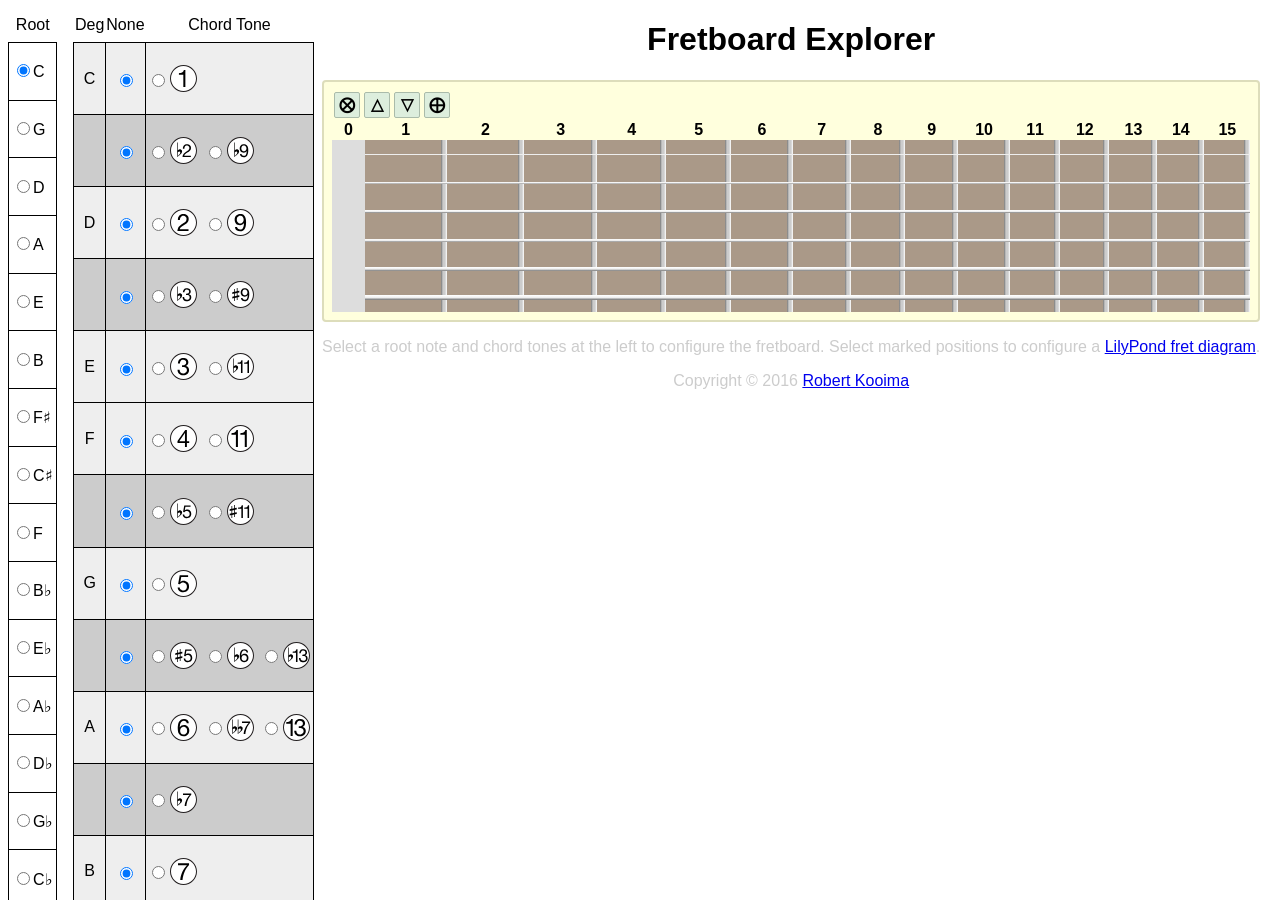
==== commit 9ccb4b70: "More layout tuning" ====
--- a/chord.html
+++ b/chord.html
@@ -28,9 +28,11 @@
 
 			html {
 				height: 100%;
+				margin: 0;
 			}
 			body {
 				height: 100%;
+				margin: 0;
 				font-family: Arial;
 			}
 			#layout {
@@ -39,11 +41,21 @@
 				flex-direction: row;
 				overflow: hidden;
 			}
-			#configuration {
-				flex-shrink: 0;
-			}
 			#content {
 				overflow: scroll;
+			}
+			div.toolbar {
+				height: 100%;
+				flex-shrink: 0;
+				overflow: scroll;
+			}
+
+			h1 {
+				text-align: center;
+			}
+			p.note {
+				text-align: center;
+				color: #CCC;
 			}
 
 			/* Controls */
@@ -70,11 +82,6 @@
 				color: #888;
 				margin-left: 1em;
 			}
-			p.note {
-				text-align: center;
-				color: #CCC;
-			}
-
 			/* Content list items */
 
 			div.item {
@@ -98,13 +105,15 @@
 			/* Root selection menu */
 
 			table.rootmenu {
-				display: inline-block;
+				height: 100%;
 				vertical-align: top;
 				border-collapse: collapse;
 				margin: 0.5em;
+				padding: 0.5em;
 			}
 			table.rootmenu th {
 				font-weight: normal;
+				height: 2em;
 			}
 
 			table.rootmenu td {
@@ -115,13 +124,15 @@
 			/* Tone selection menu */
 
 			table.tonemenu {
-				display: inline-block;
+				height: 100%;
 				vertical-align: top;
 				border-collapse: collapse;
 				margin: 0.5em;
+				padding: 0.5em;
 			}
 			table.tonemenu th {
 				font-weight: normal;
+				height: 2em;
 			}
 
 			table.tonemenu tr:nth-child(2),
@@ -148,13 +159,13 @@
 			}
 			table.tonemenu td {
 				border: 1px solid black;
-				padding: 3px;
 			}
 			table.tonemenu input {
 				vertical-align: middle;
 			}
 			table.tonemenu img {
 				vertical-align: middle;
+				padding: 2px 2px;
 			}
 
 			/* Fretboard table */
@@ -226,7 +237,7 @@
 	</head>
 	<body onload="init()">
 		<div id="layout">
-			<div id="configuration">
+			<div class="toolbar">
 				<table class="rootmenu">
 					<tr><th>Root</th></tr>
 					<tr><td><input type="radio" id="c"  onchange="changeRoot('c' )" name="root" checked>C</td></tr>
@@ -245,6 +256,8 @@
 					<tr><td><input type="radio" id="gf" onchange="changeRoot('gf')" name="root">G&flat;</td></tr>
 					<tr><td><input type="radio" id="cf" onchange="changeRoot('cf')" name="root">C&flat;</td></tr>
 				</table>
+			</div>
+			<div class="toolbar">
 				<table class="tonemenu">
 					<tr>
 						<th>Deg</th>
@@ -372,6 +385,9 @@
 				</table>
 			</div>
 			<div id="content">
+				<h1>Fretboard Explorer</h1>
+				<div id="fretboards">
+				</div>
 				<p class="note">Select a root note and chord tones at the left to configure the fretboard. Select marked positions to configure a <a href="http://lilypond.org/doc/v2.19/Documentation/notation/common-notation-for-fretted-strings#fret-diagram-markups">LilyPond fret diagram</a>.</p>
 				<p class="note">Copyright &copy; 2016 <a href="http://kooima.net">Robert Kooima</a></p>
 			</div>
@@ -477,11 +493,6 @@
 				// Instantiate an initial fretboard.
 
 				selectFretboard(new Fretboard());
-				selectFretboard(new Fretboard());
-				selectFretboard(new Fretboard());
-				selectFretboard(new Fretboard());
-				selectFretboard(new Fretboard());
-				selectFretboard(new Fretboard());
 			}
 
 			// Return the pitch (0-11) at string s (0-5) fret f.
@@ -585,9 +596,9 @@
 				// Add the new fretboard to the document.
 
 				if (that)
-					document.getElementById("content").insertBefore(this.item, that);
+					document.getElementById("fretboards").insertBefore(this.item, that);
 				else
-					document.getElementById("content").appendChild(this.item);
+					document.getElementById("fretboards").appendChild(this.item);
 			}
 
 			// Build the fretboard table.
@@ -778,7 +789,7 @@
 				var prev = this.item.previousSibling;
 
 				if (prev && prev.tagName === 'DIV')
-					document.getElementById("content").insertBefore(curr, prev);
+					document.getElementById("fretboards").insertBefore(curr, prev);
 			}
 
 			// Shift the fretboard down in the document order.
@@ -788,7 +799,7 @@
 				var next = this.item.nextSibling;
 
 				if (next && next.tagName === 'DIV')
-					document.getElementById("content").insertBefore(next, curr);
+					document.getElementById("fretboards").insertBefore(next, curr);
 			}
 
 			// Update the DOM to reflect the current state.
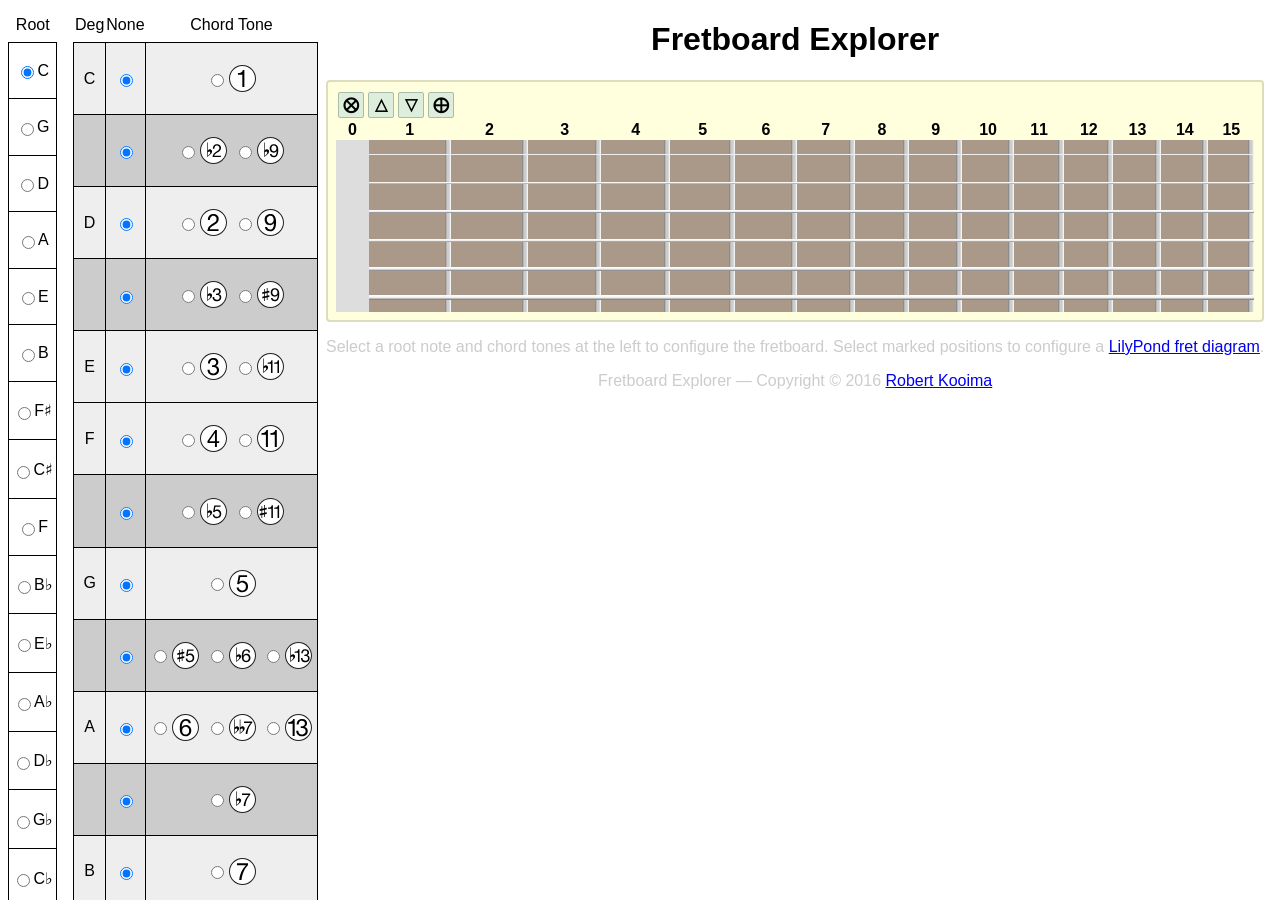
==== commit 134e31a5: "Styling for screen and print" ====
--- a/chord.html
+++ b/chord.html
@@ -82,6 +82,7 @@
 				color: #888;
 				margin-left: 1em;
 			}
+
 			/* Content list items */
 
 			div.item {
@@ -102,70 +103,49 @@
 				background: #FFD;
 			}
 
-			/* Root selection menu */
-
-			table.rootmenu {
+			/* Menu table */
+
+			table.menu {
 				height: 100%;
 				vertical-align: top;
 				border-collapse: collapse;
 				margin: 0.5em;
 				padding: 0.5em;
 			}
-			table.rootmenu th {
+			table.menu th {
 				font-weight: normal;
 				height: 2em;
 			}
-
-			table.rootmenu td {
+			table.menu td {
 				border: 1px solid black;
 				padding: 3px;
-			}
-
-			/* Tone selection menu */
-
-			table.tonemenu {
-				height: 100%;
-				vertical-align: top;
-				border-collapse: collapse;
-				margin: 0.5em;
-				padding: 0.5em;
-			}
-			table.tonemenu th {
-				font-weight: normal;
-				height: 2em;
-			}
-
-			table.tonemenu tr:nth-child(2),
-			table.tonemenu tr:nth-child(4),
-			table.tonemenu tr:nth-child(6),
-			table.tonemenu tr:nth-child(7),
-			table.tonemenu tr:nth-child(9),
-			table.tonemenu tr:nth-child(11),
-			table.tonemenu tr:nth-child(13) {
-				background-color: #EEE;
-			}
-			table.tonemenu tr:nth-child(3),
-			table.tonemenu tr:nth-child(5),
-			table.tonemenu tr:nth-child(8),
-			table.tonemenu tr:nth-child(10),
-			table.tonemenu tr:nth-child(12) {
-				background-color: #CCC;
-			}
-			table.tonemenu td:first-child {
 				text-align: center;
 			}
-			table.tonemenu td:nth-child(2) {
-				text-align: center;
-			}
-			table.tonemenu td {
-				border: 1px solid black;
-			}
-			table.tonemenu input {
+			table.menu input {
 				vertical-align: middle;
 			}
-			table.tonemenu img {
+			table.menu img {
 				vertical-align: middle;
 				padding: 2px 2px;
+			}
+
+			/* Tone selection menu */
+
+			table.piano tr:nth-child(2),
+			table.piano tr:nth-child(4),
+			table.piano tr:nth-child(6),
+			table.piano tr:nth-child(7),
+			table.piano tr:nth-child(9),
+			table.piano tr:nth-child(11),
+			table.piano tr:nth-child(13) {
+				background-color: #EEE;
+			}
+			table.piano tr:nth-child(3),
+			table.piano tr:nth-child(5),
+			table.piano tr:nth-child(8),
+			table.piano tr:nth-child(10),
+			table.piano tr:nth-child(12) {
+				background-color: #CCC;
 			}
 
 			/* Fretboard table */
@@ -233,12 +213,23 @@
 
 			table.fretboard div.marked { content: url("img/mark.svg"); }
 
+			/* Remove the GUI elements for printing. */
+
+			@media print {
+				h1           { display: none; }
+				div.toolbar  { display: none; }
+				p.note       { display: none; }
+				div.selected { border:  none; }
+				span.control { display: none; }
+				span.diagram { display: none; }
+			}
+
 		</style>
 	</head>
 	<body onload="init()">
 		<div id="layout">
 			<div class="toolbar">
-				<table class="rootmenu">
+				<table class="menu">
 					<tr><th>Root</th></tr>
 					<tr><td><input type="radio" id="c"  onchange="changeRoot('c' )" name="root" checked>C</td></tr>
 					<tr><td><input type="radio" id="g"  onchange="changeRoot('g' )" name="root">G</td></tr>
@@ -258,7 +249,7 @@
 				</table>
 			</div>
 			<div class="toolbar">
-				<table class="tonemenu">
+				<table class="menu piano">
 					<tr>
 						<th>Deg</th>
 						<th>None</th>
@@ -389,7 +380,7 @@
 				<div id="fretboards">
 				</div>
 				<p class="note">Select a root note and chord tones at the left to configure the fretboard. Select marked positions to configure a <a href="http://lilypond.org/doc/v2.19/Documentation/notation/common-notation-for-fretted-strings#fret-diagram-markups">LilyPond fret diagram</a>.</p>
-				<p class="note">Copyright &copy; 2016 <a href="http://kooima.net">Robert Kooima</a></p>
+				<p class="note">Fretboard Explorer &mdash; Copyright &copy; 2016 <a href="http://kooima.net">Robert Kooima</a></p>
 			</div>
 		</div>
 
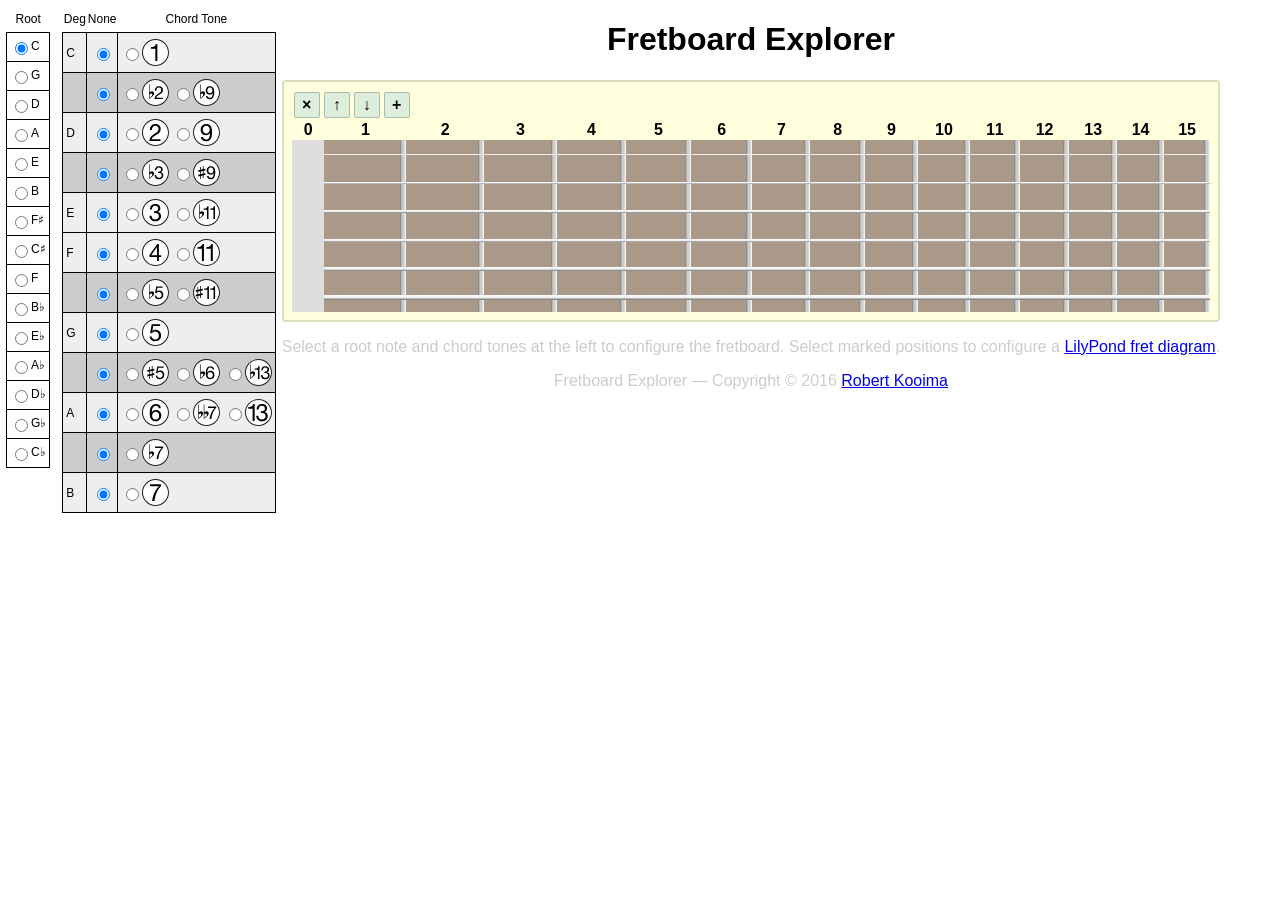
==== commit 98b95078: "Styling for mobile" ====
--- a/chord.html
+++ b/chord.html
@@ -46,6 +46,7 @@
 			}
 			div.toolbar {
 				height: 100%;
+				font-size: 75%;
 				flex-shrink: 0;
 				overflow: scroll;
 			}
@@ -88,7 +89,7 @@
 			div.item {
 				margin-top: 1em;
 				margin-bottom: 1em;
-				padding: 8px;
+				padding: 0.5em;
 			}
 			div.unselected {
 				border: 2px solid white;
@@ -106,7 +107,6 @@
 			/* Menu table */
 
 			table.menu {
-				height: 100%;
 				vertical-align: top;
 				border-collapse: collapse;
 				margin: 0.5em;
@@ -118,15 +118,17 @@
 			}
 			table.menu td {
 				border: 1px solid black;
-				padding: 3px;
-				text-align: center;
+				padding: 0.5em 0.25em;
+				text-align: left;
 			}
 			table.menu input {
 				vertical-align: middle;
 			}
 			table.menu img {
 				vertical-align: middle;
-				padding: 2px 2px;
+			}
+			table.piano td:nth-child(2) {
+				text-align:center;
 			}
 
 			/* Tone selection menu */
@@ -213,13 +215,13 @@
 
 			table.fretboard div.marked { content: url("img/mark.svg"); }
 
-			/* Remove the GUI elements for printing. */
+			/* Remove the GUI elements for printing. As of this writing, none of the major browsers correctly print background gradients. */
 
 			@media print {
 				h1           { display: none; }
 				div.toolbar  { display: none; }
 				p.note       { display: none; }
-				div.selected { border:  none; }
+				div.selected { border:  none; background: inherit; }
 				span.control { display: none; }
 				span.diagram { display: none; }
 			}
@@ -627,10 +629,10 @@
 				heading.appendChild(insert);
 				heading.appendChild(diagram);
 
-				insert.innerHTML = '&xoplus;';
-				remove.innerHTML = '&xotime;';
-				moveup.innerHTML = '&xutri;';
-				movedn.innerHTML = '&xdtri;';
+				insert.innerHTML = '&plus;';
+				remove.innerHTML = '&times;';
+				moveup.innerHTML = '&uarr;';
+				movedn.innerHTML = '&darr;';
 
 				insert.title = 'Add Fretboard';
 				remove.title = 'Delete Fretboard';
